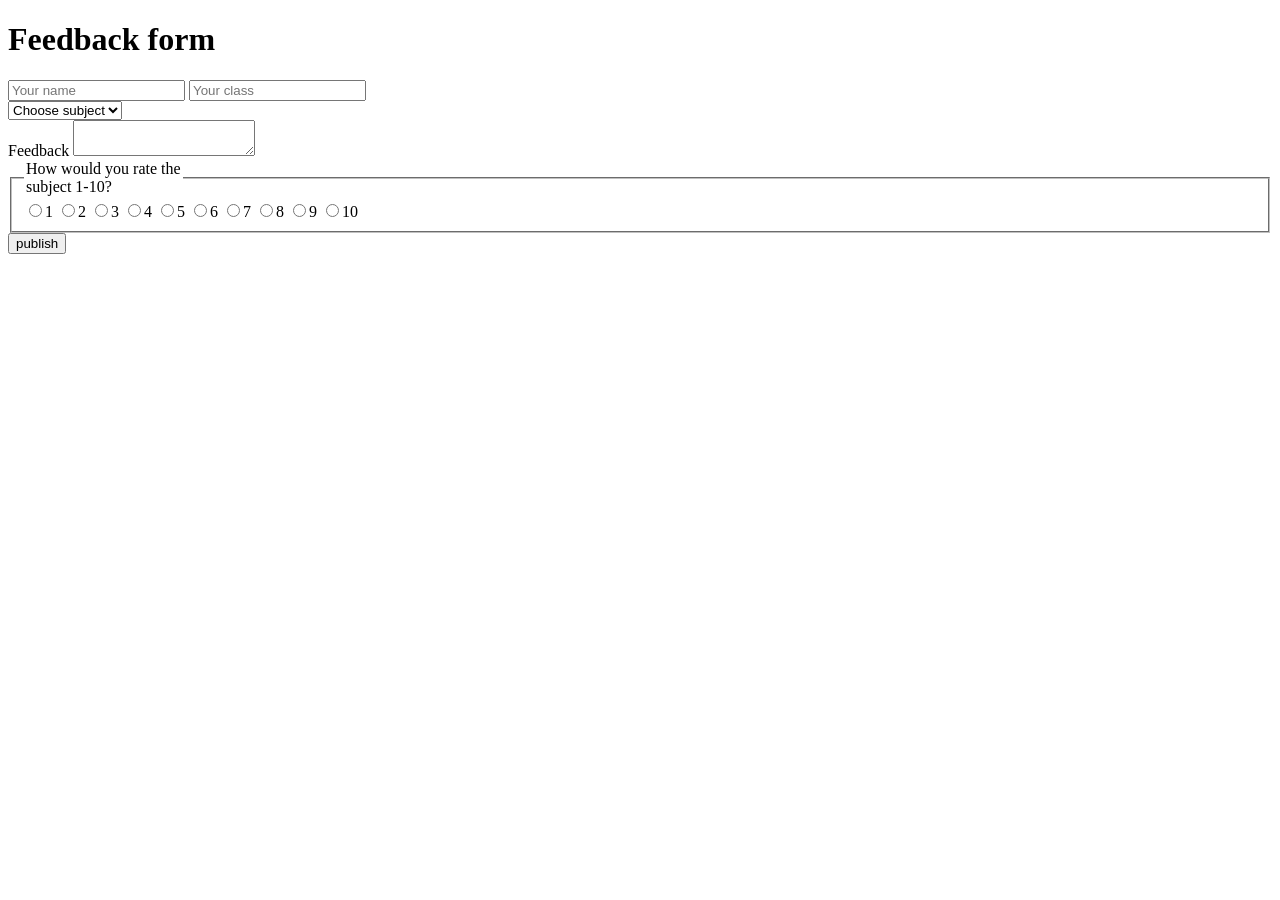
==== frontend/index.html @ b091258f "create feedback form" ====
<!DOCTYPE html>
<html lang="et">
<head>
  <meta charset="UTF-8" />
  <meta name="viewport" content="width=device-width, initial-scale=1.0" />
  <title>Feedback form</title>
  <link rel="stylesheet" href="style.css" />
</head>
<body>
  <main class="page">
    <h1>Feedback form</h1>

    <form id="feedbackForm">
      <div class="identity">
        <input id="name" name="name" type="text" placeholder="Your name" aria-label="Your name" required />
        <input id="className" name="className" type="text" placeholder="Your class" aria-label="Your class" required />
      </div>

      <select id="subject" name="subject" aria-label="Choose subject" required>
        <option value="" selected disabled>Choose subject</option>
        <option>Mathematics</option>
        <option>English</option>
        <option>Estonian</option>
        <option>Physics</option>
        <option>Chemistry</option>
        <option>Biology</option>
        <option>History</option>
        <option>Other</option>
      </select>

      <section class="feedback-panel">
        <div class="comment-area">
          <label for="feedback">Feedback</label>
          <textarea id="feedback" name="feedback" aria-label="Feedback"></textarea>
        </div>

        <fieldset class="rating-area">
          <legend>How would you rate the<br class="desktop-break" /> subject 1-10?</legend>
          <div class="rating-grid" role="radiogroup" aria-label="Rate the subject from 1 to 10">
            <label class="rating"><input type="radio" name="rating" value="1" required /><span>1</span></label>
            <label class="rating"><input type="radio" name="rating" value="2" /><span>2</span></label>
            <label class="rating"><input type="radio" name="rating" value="3" /><span>3</span></label>
            <label class="rating"><input type="radio" name="rating" value="4" /><span>4</span></label>
            <label class="rating"><input type="radio" name="rating" value="5" /><span>5</span></label>
            <label class="rating"><input type="radio" name="rating" value="6" /><span>6</span></label>
            <label class="rating"><input type="radio" name="rating" value="7" /><span>7</span></label>
            <label class="rating"><input type="radio" name="rating" value="8" /><span>8</span></label>
            <label class="rating"><input type="radio" name="rating" value="9" /><span>9</span></label>
            <label class="rating"><input type="radio" name="rating" value="10" /><span>10</span></label>
          </div>
        </fieldset>
      </section>

      <div class="form-footer">
        <button type="submit">publish</button>
        <p id="status" role="status" aria-live="polite"></p>
      </div>
    </form>
  </main>
  <script src="script.js"></script>
</body>
</html>
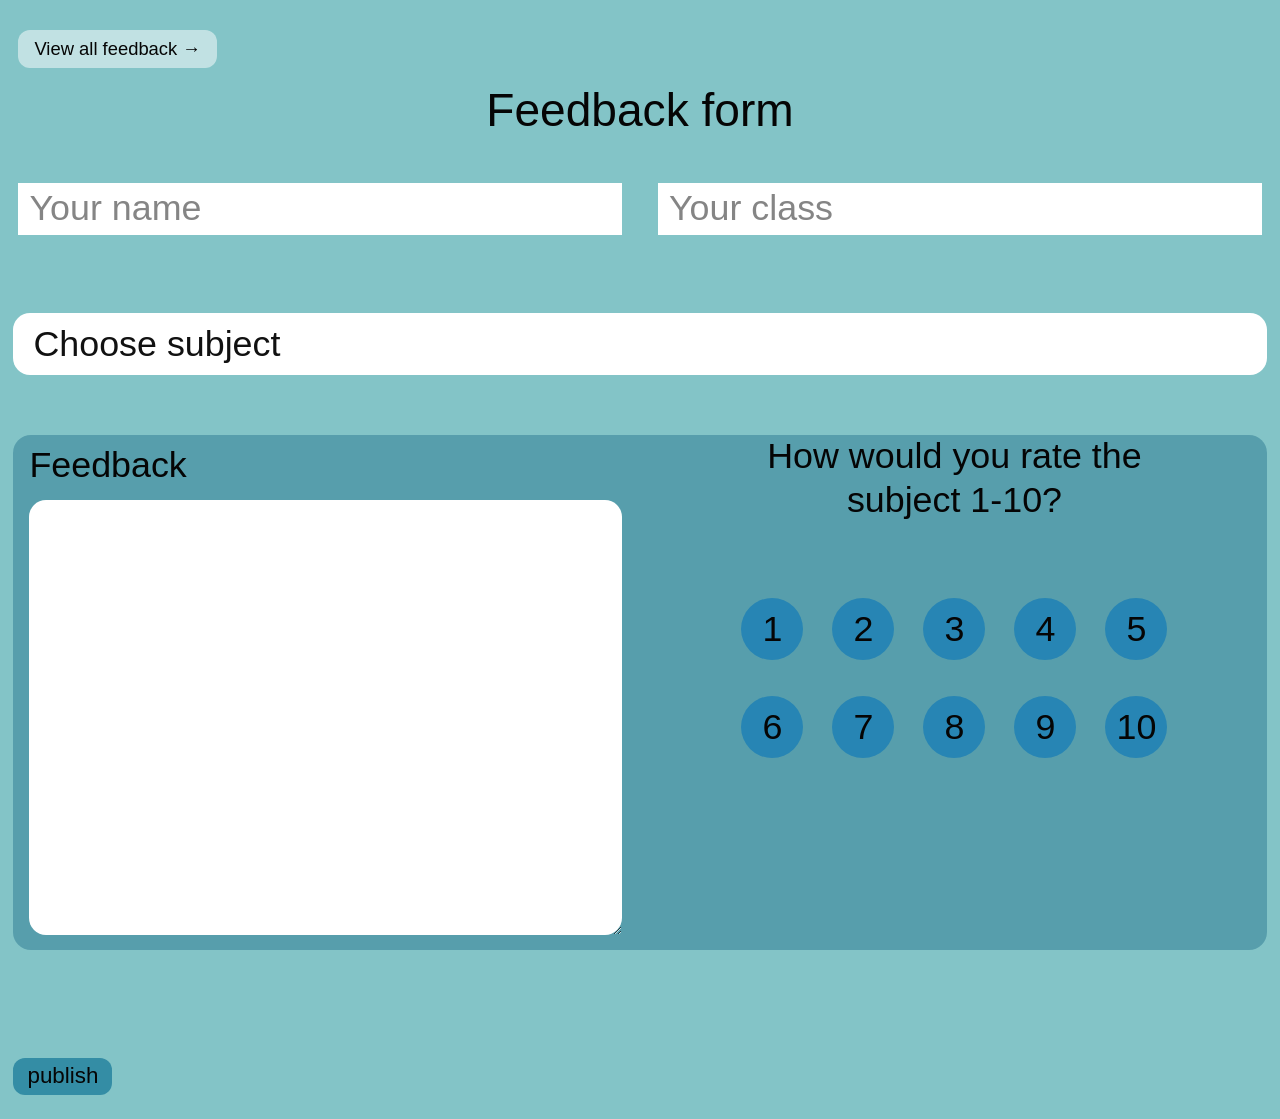
==== commit ea1f6d10: "add navigation links" ====
--- a/frontend/index.html
+++ b/frontend/index.html
@@ -8,6 +8,10 @@
 </head>
 <body>
   <main class="page">
+    <div class="top-bar">
+      <a href="feedbacks.html" class="nav-link">View all feedback &rarr;</a>
+    </div>
+
     <h1>Feedback form</h1>
 
     <form id="feedbackForm">
--- a/frontend/style.css
+++ b/frontend/style.css
@@ -0,0 +1,457 @@
+* {
+  box-sizing: border-box;
+}
+
+:root {
+  --page-bg: #83c4c7;
+  --panel-bg: #579eac;
+  --button-bg: #2785b4;
+  --white: #fff;
+  --black: #050505;
+}
+
+html, body {
+  margin: 0;
+  min-height: 100%;
+}
+
+body {
+  background: var(--page-bg);
+  color: var(--black);
+  font-family: Arial, Helvetica, sans-serif;
+}
+
+.page {
+  min-height: 100vh;
+  padding: 30px 1.05% 24px;
+  display: flex;
+  flex-direction: column;
+}
+
+.top-bar {
+  display: flex;
+  justify-content: flex-start;
+  margin-bottom: 16px;
+  padding: 0 0.4%;
+}
+
+.nav-link {
+  display: inline-flex;
+  align-items: center;
+  gap: 6px;
+  color: #050505;
+  text-decoration: none;
+  font-size: 1.15rem;
+  font-weight: 500;
+  padding: 8px 16px;
+  border-radius: 12px;
+  background: rgba(255, 255, 255, 0.5);
+  transition: background 150ms ease;
+}
+
+.nav-link:hover {
+  background: rgba(255, 255, 255, 0.85);
+}
+
+h1 {
+  margin: 0 0 46px;
+  text-align: center;
+  font-size: clamp(2rem, 3.6vw, 3.35rem);
+  line-height: 1.15;
+  font-weight: 400;
+}
+
+.identity {
+  display: grid;
+  grid-template-columns: 1fr 1fr;
+  gap: 2.9%;
+  margin: 0 0 78px;
+  padding: 0 0.4%;
+}
+
+input[type="text"],
+select {
+  width: 100%;
+  min-width: 0;
+  border: 0;
+  outline: none;
+  color: #111;
+  background: var(--white);
+  font: inherit;
+}
+
+.identity input {
+  height: 52px;
+  padding: 3px 11px;
+  font-size: clamp(1.3rem, 2.8vw, 2.5rem);
+  border-radius: 0;
+}
+
+.identity input::placeholder {
+  color: #858585;
+  opacity: 1;
+}
+
+select {
+  height: 62px;
+  padding: 0 20px;
+  margin-bottom: 60px;
+  border-radius: 17px;
+  font-size: clamp(1.3rem, 2.8vw, 2.5rem);
+  appearance: none;
+}
+
+.feedback-panel {
+  display: grid;
+  grid-template-columns: 1fr 1fr;
+  gap: 3%;
+  min-height: 515px;
+  padding: 8px 16px 15px;
+  background: var(--panel-bg);
+  border-radius: 18px;
+}
+
+.comment-area {
+  display: flex;
+  flex-direction: column;
+  min-width: 0;
+}
+
+.comment-area label {
+  font-size: clamp(1.5rem, 2.8vw, 2.5rem);
+  line-height: 1.25;
+  margin-bottom: 12px;
+}
+
+textarea {
+  width: 100%;
+  flex: 1;
+  min-height: 300px;
+  resize: vertical;
+  border: 0;
+  outline: none;
+  border-radius: 17px;
+  padding: 14px;
+  background: var(--white);
+  color: #111;
+  font: inherit;
+  font-size: 1.2rem;
+}
+
+.rating-area {
+  min-width: 0;
+  margin: -8px 0 0;
+  padding: 0;
+  border: 0;
+  text-align: center;
+}
+
+.rating-area legend {
+  width: 100%;
+  padding: 0;
+  margin: 0 auto 76px;
+  font-size: clamp(1.45rem, 2.8vw, 2.5rem);
+  line-height: 1.22;
+  font-weight: 400;
+}
+
+.rating-grid {
+  display: grid;
+  grid-template-columns: repeat(5, 62px);
+  justify-content: center;
+  gap: 36px 29px;
+}
+
+.rating {
+  position: relative;
+  display: block;
+  width: 62px;
+  height: 62px;
+  cursor: pointer;
+}
+
+.rating input {
+  position: absolute;
+  width: 1px;
+  height: 1px;
+  opacity: 0;
+}
+
+.rating span {
+  display: grid;
+  place-items: center;
+  width: 100%;
+  height: 100%;
+  border-radius: 50%;
+  background: var(--button-bg);
+  color: #050505;
+  font-size: clamp(1.5rem, 2.8vw, 2.5rem);
+  line-height: 1;
+  transition: transform 120ms ease, box-shadow 120ms ease, background 120ms ease;
+}
+
+.rating:hover span {
+  transform: scale(1.06);
+}
+
+.rating input:checked + span {
+  background: #145f8b;
+  color: #fff;
+  box-shadow: 0 0 0 4px rgba(255,255,255,.75);
+}
+
+.rating input:focus-visible + span {
+  outline: 3px solid #fff;
+  outline-offset: 4px;
+}
+
+.form-footer {
+  margin-top: auto;
+  padding-top: 108px;
+  display: flex;
+  align-items: center;
+  gap: 16px;
+  flex-wrap: wrap;
+}
+
+button {
+  border: 0;
+  border-radius: 12px;
+  padding: 5px 14px 6px;
+  background: #348da5;
+  color: #050505;
+  font: inherit;
+  font-size: 1.4rem;
+  line-height: 1.15;
+  cursor: pointer;
+}
+
+button:hover {
+  background: #267e98;
+}
+
+button:focus-visible {
+  outline: 3px solid white;
+  outline-offset: 3px;
+}
+
+button:disabled {
+  opacity: 0.6;
+  cursor: not-allowed;
+}
+
+#status {
+  margin: 0;
+  font-size: 1rem;
+}
+
+.controls-bar {
+  display: flex;
+  gap: 16px;
+  max-width: 900px;
+  width: 100%;
+  margin: 0 auto 36px;
+  align-items: center;
+}
+
+.controls-bar select {
+  margin-bottom: 0;
+  height: 52px;
+  font-size: 1.2rem;
+  flex: 1;
+}
+
+.controls-bar button {
+  height: 52px;
+  padding: 0 24px;
+}
+
+.feedbacks-grid {
+  display: grid;
+  grid-template-columns: repeat(auto-fill, minmax(320px, 1fr));
+  gap: 24px;
+  width: 100%;
+  max-width: 1200px;
+  margin: 0 auto;
+}
+
+.feedback-card {
+  background: var(--panel-bg);
+  border-radius: 18px;
+  padding: 20px;
+  display: flex;
+  flex-direction: column;
+  gap: 14px;
+  color: var(--black);
+}
+
+.card-header {
+  display: flex;
+  justify-content: space-between;
+  align-items: flex-start;
+  gap: 12px;
+}
+
+.student-info h2 {
+  margin: 0 0 4px;
+  font-size: 1.45rem;
+  font-weight: 600;
+  word-break: break-word;
+}
+
+.class-tag {
+  font-size: 1rem;
+  color: #111;
+  opacity: 0.9;
+}
+
+.rating-badge {
+  display: flex;
+  flex-direction: column;
+  align-items: center;
+  justify-content: center;
+  width: 56px;
+  height: 56px;
+  min-width: 56px;
+  border-radius: 50%;
+  background: #145f8b;
+  color: #fff;
+  font-weight: bold;
+}
+
+.rating-number {
+  font-size: 1.35rem;
+  line-height: 1;
+}
+
+.rating-scale {
+  font-size: 0.72rem;
+  opacity: 0.85;
+}
+
+.subject-pill {
+  display: inline-block;
+  align-self: flex-start;
+  background: var(--button-bg);
+  color: #fff;
+  padding: 5px 14px;
+  border-radius: 14px;
+  font-size: 0.95rem;
+  font-weight: 500;
+}
+
+.card-description {
+  background: var(--white);
+  border-radius: 14px;
+  padding: 14px 16px;
+  margin: 0;
+  color: #111;
+  font-size: 1.05rem;
+  line-height: 1.45;
+  white-space: pre-wrap;
+  word-break: break-word;
+  flex: 1;
+}
+
+.empty-state,
+.loading-state,
+.error-state {
+  grid-column: 1 / -1;
+  text-align: center;
+  font-size: 1.3rem;
+  padding: 48px 20px;
+  background: var(--panel-bg);
+  border-radius: 18px;
+}
+
+@media (max-width: 700px) {
+  .page {
+    padding: 24px 14px;
+  }
+
+  h1 {
+    margin-bottom: 28px;
+  }
+
+  .identity {
+    grid-template-columns: 1fr;
+    gap: 12px;
+    margin-bottom: 24px;
+    padding: 0;
+  }
+
+  .identity input {
+    height: 48px;
+    font-size: 1.35rem;
+  }
+
+  select {
+    height: 52px;
+    margin-bottom: 24px;
+    padding: 0 14px;
+    font-size: 1.3rem;
+  }
+
+  .feedback-panel {
+    grid-template-columns: 1fr;
+    gap: 30px;
+    padding: 12px;
+  }
+
+  .comment-area label {
+    font-size: 1.6rem;
+  }
+
+  textarea {
+    min-height: 220px;
+  }
+
+  .rating-area {
+    margin: 0;
+  }
+
+  .rating-area legend {
+    margin-bottom: 26px;
+    font-size: 1.6rem;
+  }
+
+  .desktop-break {
+    display: none;
+  }
+
+  .rating-grid {
+    grid-template-columns: repeat(5, minmax(42px, 54px));
+    gap: 18px 12px;
+  }
+
+  .rating {
+    width: 100%;
+    height: auto;
+    aspect-ratio: 1;
+  }
+
+  .rating span {
+    font-size: 1.55rem;
+  }
+
+  .form-footer {
+    padding-top: 36px;
+  }
+
+  .controls-bar {
+    flex-direction: column;
+    align-items: stretch;
+    margin-bottom: 24px;
+  }
+
+  .feedbacks-grid {
+    grid-template-columns: 1fr;
+  }
+}
+
+@media (max-width: 360px) {
+  .rating-grid {
+    gap: 12px 8px;
+    grid-template-columns: repeat(5, minmax(38px, 1fr));
+  }
+}
